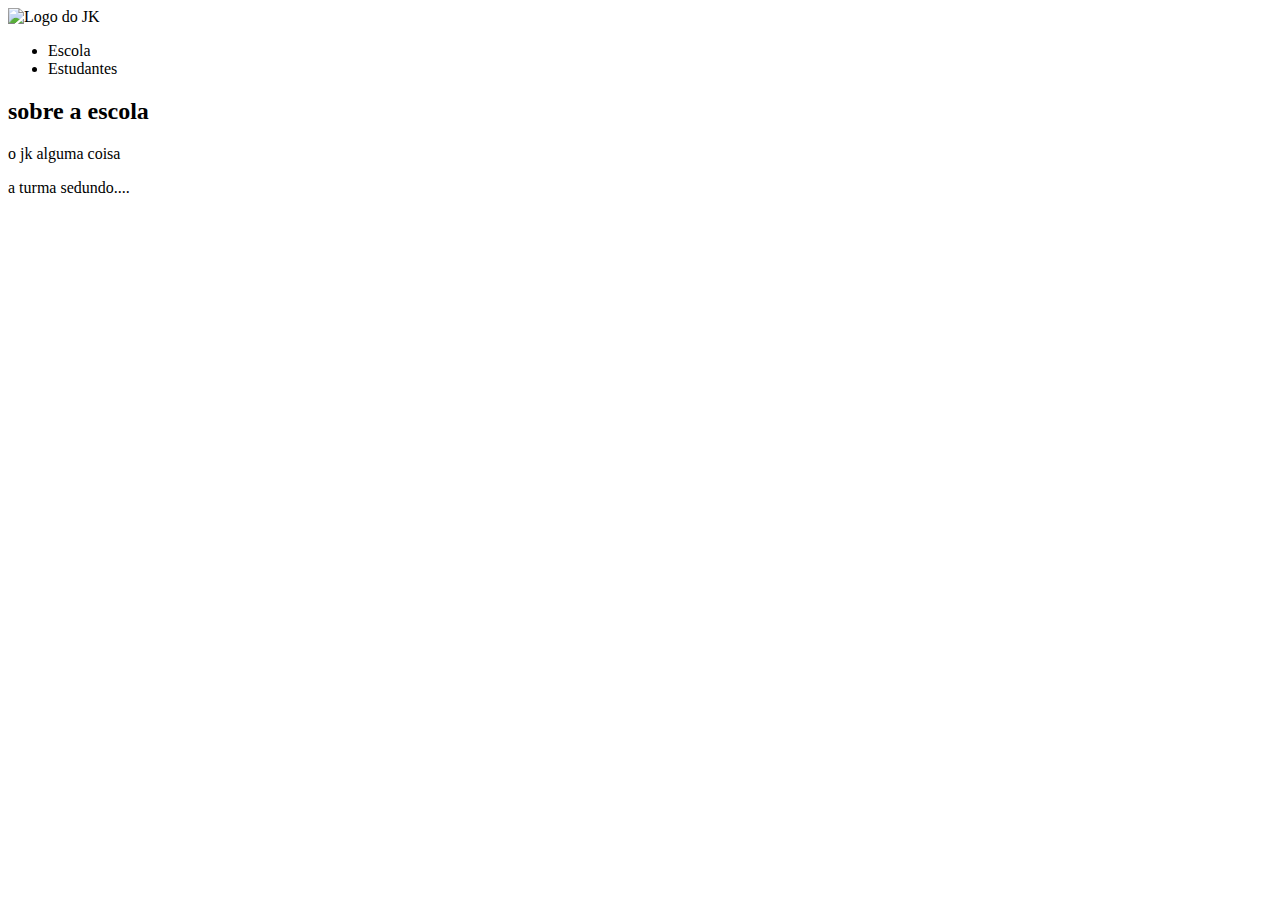
==== index.html @ 58a78501 "Add files via upload" ====
<!DOCTYPE html>
<html lang="en">
<head>
    <meta charset="UTF-8">
    <meta http-equiv="X-UA-Compatible" content="IE=edge">
    <meta name="viewport" content="width=device-width, initial-scale=1.0">
    <title>Document</title>
    <link rel="stylesheet" href="style.css">
</head>
<body>
    <header class="cabeçalho">
        <img class="cabeçalho-imagem" src="Logo do JK.jpg" alt="Logo do JK">
        <ul class="cabeçalho-lista">
            <li class="cabeçalho-lista-item">Escola</li>
            <li class="cabeçalho-lista-item">Estudantes</li>
        </ul>
    </header>
<selecion class="escola">
<h2 class="escola-titulo">sobre a escola</h2>
<p class="escola-titoulo-um">o jk alguma coisa</p>
<p class="escola-texto-dois">a turma  sedundo....</p>

</selecion>

</body>
</html>
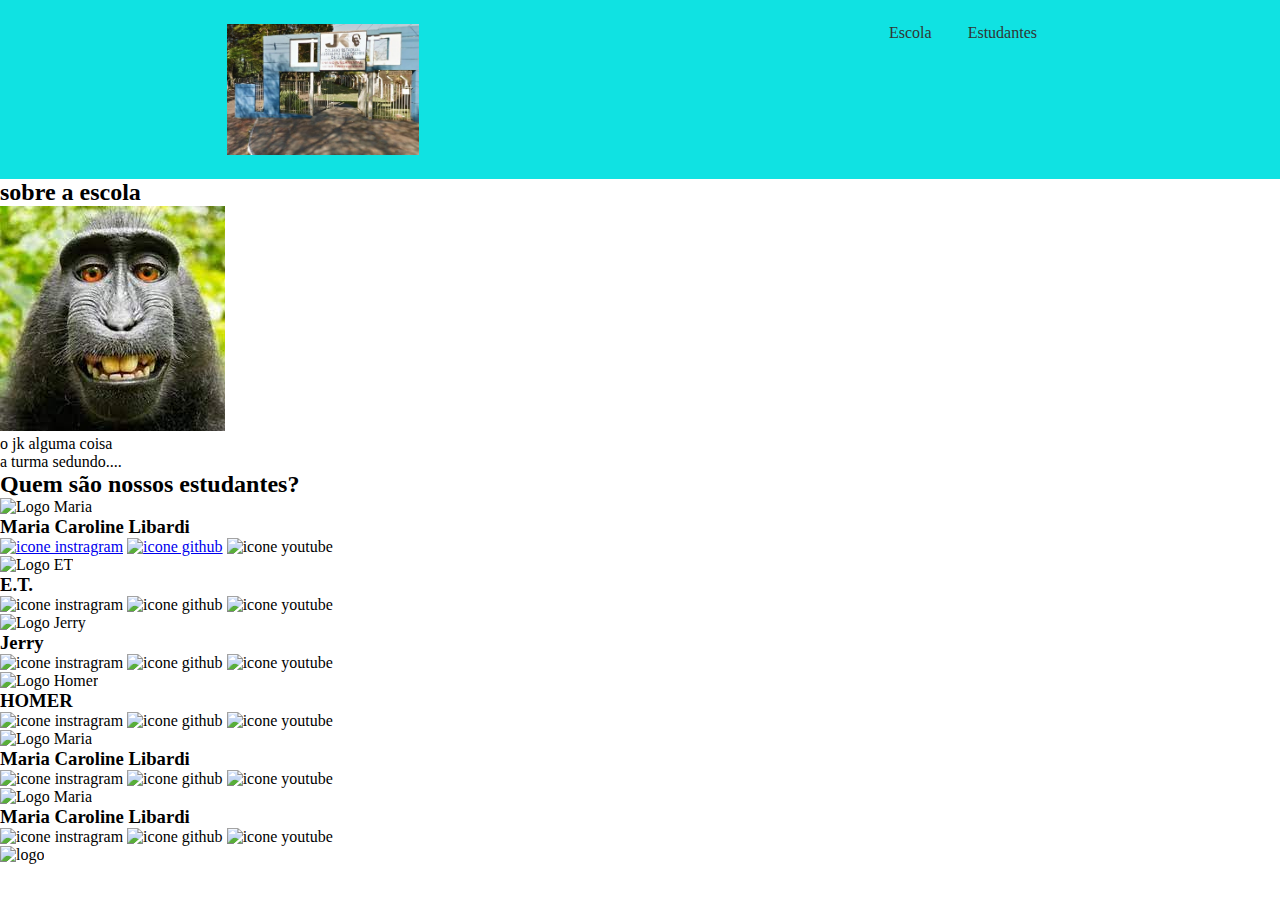
==== commit f7691bdb: "Add files via upload" ====
--- a/index.html
+++ b/index.html
@@ -17,10 +17,87 @@
     </header>
 <selecion class="escola">
 <h2 class="escola-titulo">sobre a escola</h2>
+<img src="./imagem1.jpeg" alt="imagem">
 <p class="escola-titoulo-um">o jk alguma coisa</p>
 <p class="escola-texto-dois">a turma  sedundo....</p>
 
 </selecion>
 
+<section class="Estudante">
+    <h2 class="estudante-titulo">Quem são nossos estudantes?</h2>
+
+<div class="estudantes-todos">
+
+    <span></span>
+    <div class="estudante-div">
+
+   
+                <img class="estudante-imagem" src="./perfil carol.jpg" alt="Logo Maria ">
+                <h3 class="estudante-nome">Maria Caroline Libardi </h3>
+                <a href="https://www.instagram.com/mcarol.libardi/"><img class="estudante-icone" src="instagram.png" alt="icone instragram"></a>
+                <a href="https://github.com/Mlibardi"><img class="estudante-icone" src="github.png" alt="icone github"></a>
+                <img class="estudante-icone" src="youtube.png" alt="icone youtube">
+    </div>
+   
+    <div class="estudante-div">
+
+   
+        <img class="estudante-imagem" src="et.png" alt="Logo ET ">
+        <h3 class="estudante-nome"> E.T. </h3>
+        <img class="estudante-icone" src="instagram.png" alt="icone instragram">
+        <img class="estudante-icone" src="github.png" alt="icone github">
+        <img class="estudante-icone" src="youtube.png" alt="icone youtube">
+    </div>
+    <div class="estudante-div">
+
+   
+        <img class="estudante-imagem" src="rato.png" alt="Logo Jerry ">
+        <h3 class="estudante-nome">Jerry </h3>
+        <img class="estudante-icone" src="instagram.png" alt="icone instragram">
+        <img class="estudante-icone" src="github.png" alt="icone github">
+        <img class="estudante-icone" src="youtube.png" alt="icone youtube">
+    </div>
+    <span></span>
+    <span></span>
+    <div class="estudante-div">
+
+   
+        <img class="estudante-imagem" src="simps.jpg" alt="Logo Homer ">
+        <h3 class="estudante-nome"> HOMER </h3>
+        <img class="estudante-icone" src="instagram.png" alt="icone instragram">
+        <img class="estudante-icone" src="github.png" alt="icone github">
+        <img class="estudante-icone" src="youtube.png" alt="icone youtube">
+    </div>
+    <div class="estudante-div">
+
+   
+        <img class="estudante-imagem" src="./perfil carol.jpg" alt="Logo Maria ">
+        <h3 class="estudante-nome">Maria Caroline Libardi </h3>
+        <img class="estudante-icone" src="instagram.png" alt="icone instragram">
+        <img class="estudante-icone" src="github.png" alt="icone github">
+        <img class="estudante-icone" src="youtube.png" alt="icone youtube">
+    </div>
+    <div class="estudante-div">
+
+   
+        <img class="estudante-imagem" src="./perfil carol.jpg" alt="Logo Maria ">
+        <h3 class="estudante-nome">Maria Caroline Libardi </h3>
+        <img class="estudante-icone" src="instagram.png" alt="icone instragram">
+        <img class="estudante-icone" src="github.png" alt="icone github">
+        <img class="estudante-icone" src="youtube.png" alt="icone youtube">
+    </div>
+</div>
+</section>
+
+<footer class="rodape">
+<img class="rodape-imagem" src="jk letra.jpg" alt="logo">
+
+</footer>
+
+</body>
+
+
+
+
 </body>
 </html>--- a/style.css
+++ b/style.css
@@ -0,0 +1,24 @@
+
+
+*{
+margin: 0%;
+padding: 0%;
+}
+
+
+.cabeçalho{
+    background-color: rgb(16, 226, 226);
+    color: rgb(48, 54, 52);
+    display: flex;
+    justify-content: space-around;
+    padding: 24px 0;
+}
+
+.cabeçalho-imagem{
+    width: 15%;
+}
+
+.cabeçalho-lista-item{
+    display: inline-block;
+    margin: 0 16px ;
+}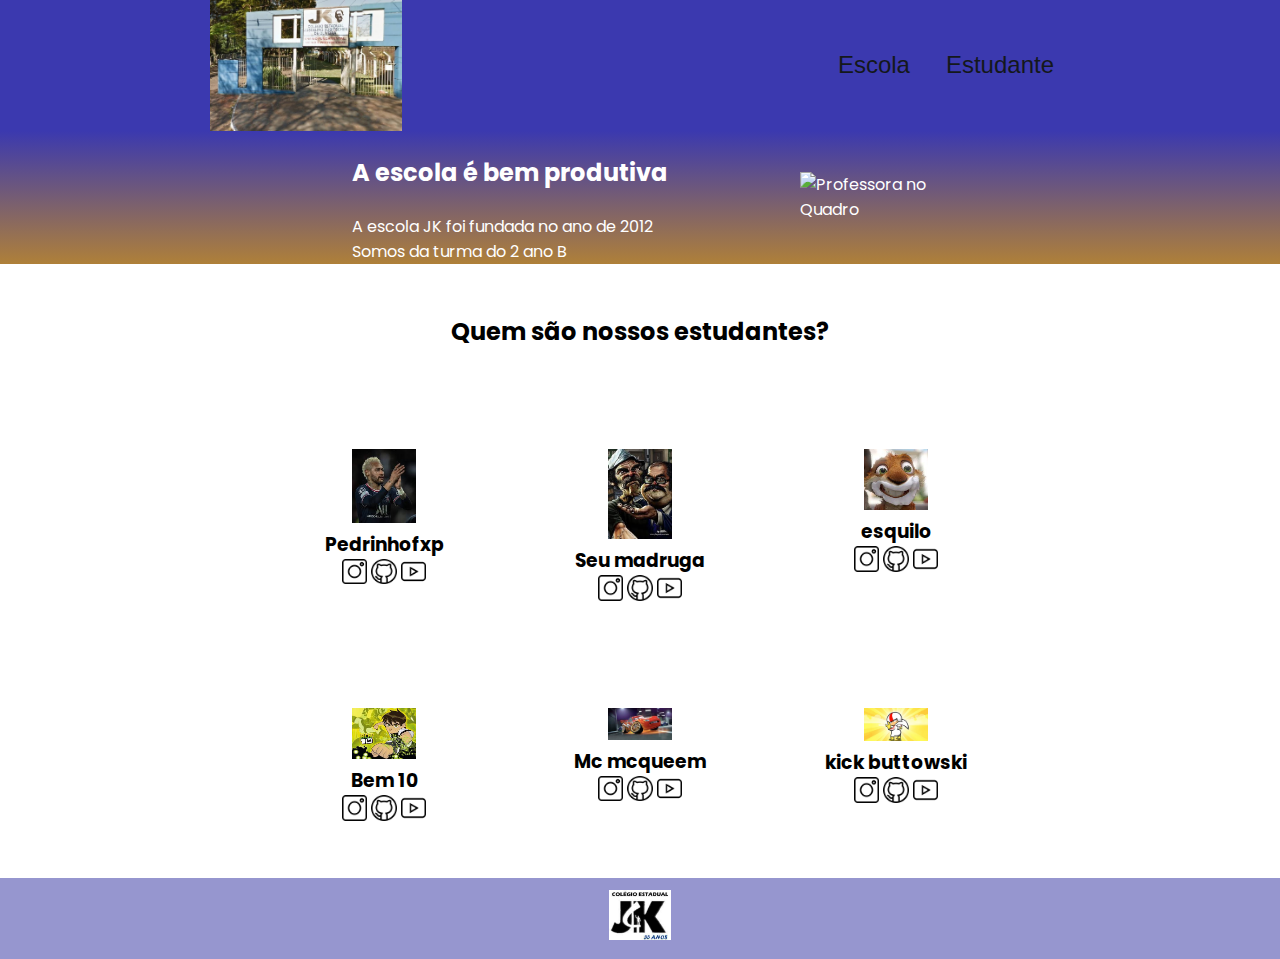
==== commit 401713a5: "Add files via upload" ====
--- a/index.html
+++ b/index.html
@@ -6,53 +6,59 @@
     <meta name="viewport" content="width=device-width, initial-scale=1.0">
     <title>Document</title>
     <link rel="stylesheet" href="style.css">
+    <link rel="preconnect" href="https://fonts.googleapis.com">
+    <link rel="preconnect" href="https://fonts.gstatic.com" crossorigin>
+    <link href="https://fonts.googleapis.com/css2?family=Poppins&display=swap" rel="stylesheet">
 </head>
 <body>
-    <header class="cabeçalho">
-        <img class="cabeçalho-imagem" src="Logo do JK.jpg" alt="Logo do JK">
+    <header class="cabeçalho"> 
+        <img class="cabeçalho-imagem" src="Logo do JK.jpg" alt="Logo do Colégio JK">
         <ul class="cabeçalho-lista">
             <li class="cabeçalho-lista-item">Escola</li>
-            <li class="cabeçalho-lista-item">Estudantes</li>
+            <li class="cabeçalho-lista-item">Estudante</li>
         </ul>
     </header>
-<selecion class="escola">
-<h2 class="escola-titulo">sobre a escola</h2>
-<img src="./imagem1.jpeg" alt="imagem">
-<p class="escola-titoulo-um">o jk alguma coisa</p>
-<p class="escola-texto-dois">a turma  sedundo....</p>
+<section class="escola">
 
-</selecion>
+<div class="escola-div-conteudo"> 
+    <h2 class="escola-titulo"> A escola é bem produtiva  </h2>
+    <p class="escola-texto-um">A escola JK foi fundada no ano de 2012</p>
+    <p class="escola-texto-dois"> Somos da turma do 2 ano B</p>
+</div>
 
+<img class="escola-imagem" src="prof.jk.png" alt="Professora no Quadro">
+
+</section>
 <section class="Estudante">
-    <h2 class="estudante-titulo">Quem são nossos estudantes?</h2>
+    <h2 class="estudante-titulo">Quem são nossos estudantes?
+    </h2>
 
 <div class="estudantes-todos">
 
     <span></span>
     <div class="estudante-div">
 
-   
-                <img class="estudante-imagem" src="./perfil carol.jpg" alt="Logo Maria ">
-                <h3 class="estudante-nome">Maria Caroline Libardi </h3>
-                <a href="https://www.instagram.com/mcarol.libardi/"><img class="estudante-icone" src="instagram.png" alt="icone instragram"></a>
+    
+                <img class="estudante-imagem" src="neymar.jpeg" alt="Logo Maria ">
+                <h3 class="estudante-nome">Pedrinhofxp </h3>
+                <a href="https://www.instagram.com/pedrinhofxt/"><img class="estudante-icone" src="instagram.png" alt="icone instragram"></a>
                 <a href="https://github.com/Mlibardi"><img class="estudante-icone" src="github.png" alt="icone github"></a>
                 <img class="estudante-icone" src="youtube.png" alt="icone youtube">
     </div>
-   
+    
     <div class="estudante-div">
 
-   
-        <img class="estudante-imagem" src="et.png" alt="Logo ET ">
-        <h3 class="estudante-nome"> E.T. </h3>
+    
+        <img class="estudante-imagem" src="madruga.jpeg" alt="Logo ET ">
+        <h3 class="estudante-nome"> Seu madruga  </h3>
         <img class="estudante-icone" src="instagram.png" alt="icone instragram">
         <img class="estudante-icone" src="github.png" alt="icone github">
         <img class="estudante-icone" src="youtube.png" alt="icone youtube">
     </div>
     <div class="estudante-div">
-
-   
-        <img class="estudante-imagem" src="rato.png" alt="Logo Jerry ">
-        <h3 class="estudante-nome">Jerry </h3>
+    
+        <img class="estudante-imagem" src="esquilo.jpeg" alt="Logo Jerry ">
+        <h3 class="estudante-nome">esquilo </h3>
         <img class="estudante-icone" src="instagram.png" alt="icone instragram">
         <img class="estudante-icone" src="github.png" alt="icone github">
         <img class="estudante-icone" src="youtube.png" alt="icone youtube">
@@ -61,27 +67,27 @@
     <span></span>
     <div class="estudante-div">
 
-   
-        <img class="estudante-imagem" src="simps.jpg" alt="Logo Homer ">
-        <h3 class="estudante-nome"> HOMER </h3>
+    
+        <img class="estudante-imagem" src="bem10.jpeg" alt="Logo Homer ">
+        <h3 class="estudante-nome"> Bem 10 </h3>
         <img class="estudante-icone" src="instagram.png" alt="icone instragram">
         <img class="estudante-icone" src="github.png" alt="icone github">
         <img class="estudante-icone" src="youtube.png" alt="icone youtube">
     </div>
     <div class="estudante-div">
 
-   
-        <img class="estudante-imagem" src="./perfil carol.jpg" alt="Logo Maria ">
-        <h3 class="estudante-nome">Maria Caroline Libardi </h3>
+    
+        <img class="estudante-imagem" src="mcquem.jpeg" alt="Logo Maria ">
+        <h3 class="estudante-nome">Mc mcqueem </h3>
         <img class="estudante-icone" src="instagram.png" alt="icone instragram">
         <img class="estudante-icone" src="github.png" alt="icone github">
         <img class="estudante-icone" src="youtube.png" alt="icone youtube">
     </div>
     <div class="estudante-div">
 
-   
-        <img class="estudante-imagem" src="./perfil carol.jpg" alt="Logo Maria ">
-        <h3 class="estudante-nome">Maria Caroline Libardi </h3>
+    
+        <img class="estudante-imagem" src="kickbuttowski.jpeg" alt="Logo Maria ">
+        <h3 class="estudante-nome">kick buttowski </h3>
         <img class="estudante-icone" src="instagram.png" alt="icone instragram">
         <img class="estudante-icone" src="github.png" alt="icone github">
         <img class="estudante-icone" src="youtube.png" alt="icone youtube">
@@ -95,9 +101,4 @@
 </footer>
 
 </body>
-
-
-
-
-</body>
 </html>--- a/style.css
+++ b/style.css
@@ -1,17 +1,17 @@
+*{margin: 0;
+    padding: 0;
+    font-family: 'Poppins', sans-serif;
 
+    ;}
 
-*{
-margin: 0%;
-padding: 0%;
-}
-
-
-.cabeçalho{
-    background-color: rgb(16, 226, 226);
-    color: rgb(48, 54, 52);
+    
+.cabeçalho {
+    background-color: #3b39af;
+    color: rgb(20, 24, 27);
     display: flex;
     justify-content: space-around;
-    padding: 24px 0;
+    align-items: center;
+    padding: 24 px 0;
 }
 
 .cabeçalho-imagem{
@@ -20,5 +20,61 @@
 
 .cabeçalho-lista-item{
     display: inline-block;
-    margin: 0 16px ;
+    margin: 0 16px;
+    font-size: 24px;
+    font-family: 'Franklin Gothic Medium', 'Arial Narrow', Arial, sans-serif;
+
+}
+.escola-imagem{
+    width: 10%;
+}
+
+.escola{
+    background-image: linear-gradient(#3b39af,#af8039);
+    color: white;
+    display: flex;
+    justify-content: center;
+    align-items: center;
+
+}
+.escola-div-conteudo{
+    width: 35%;
+}
+.escola-titulo{
+    padding: 24px 0;
+   
+
+
+}
+
+.estudante-titulo{
+    text-align: center;
+    padding: 50px 0;
+    
+}
+.estudante-imagem{
+    width: 25%;
+}
+.estudante-icone{
+    width: 10%;
+}
+.estudante-div{
+    text-align: center;
+    padding: 50px 0;
+}
+
+
+.estudantes-todos{
+display: grid;
+grid-template-columns: 20% 20% 20% 20% 20%;
+    }
+
+.rodape{
+    background-color: rgb(150, 150, 207);
+    text-align: center;
+}
+
+.rodape-imagem{
+    height: 50px;
+    padding: 12px 0 ;
 }